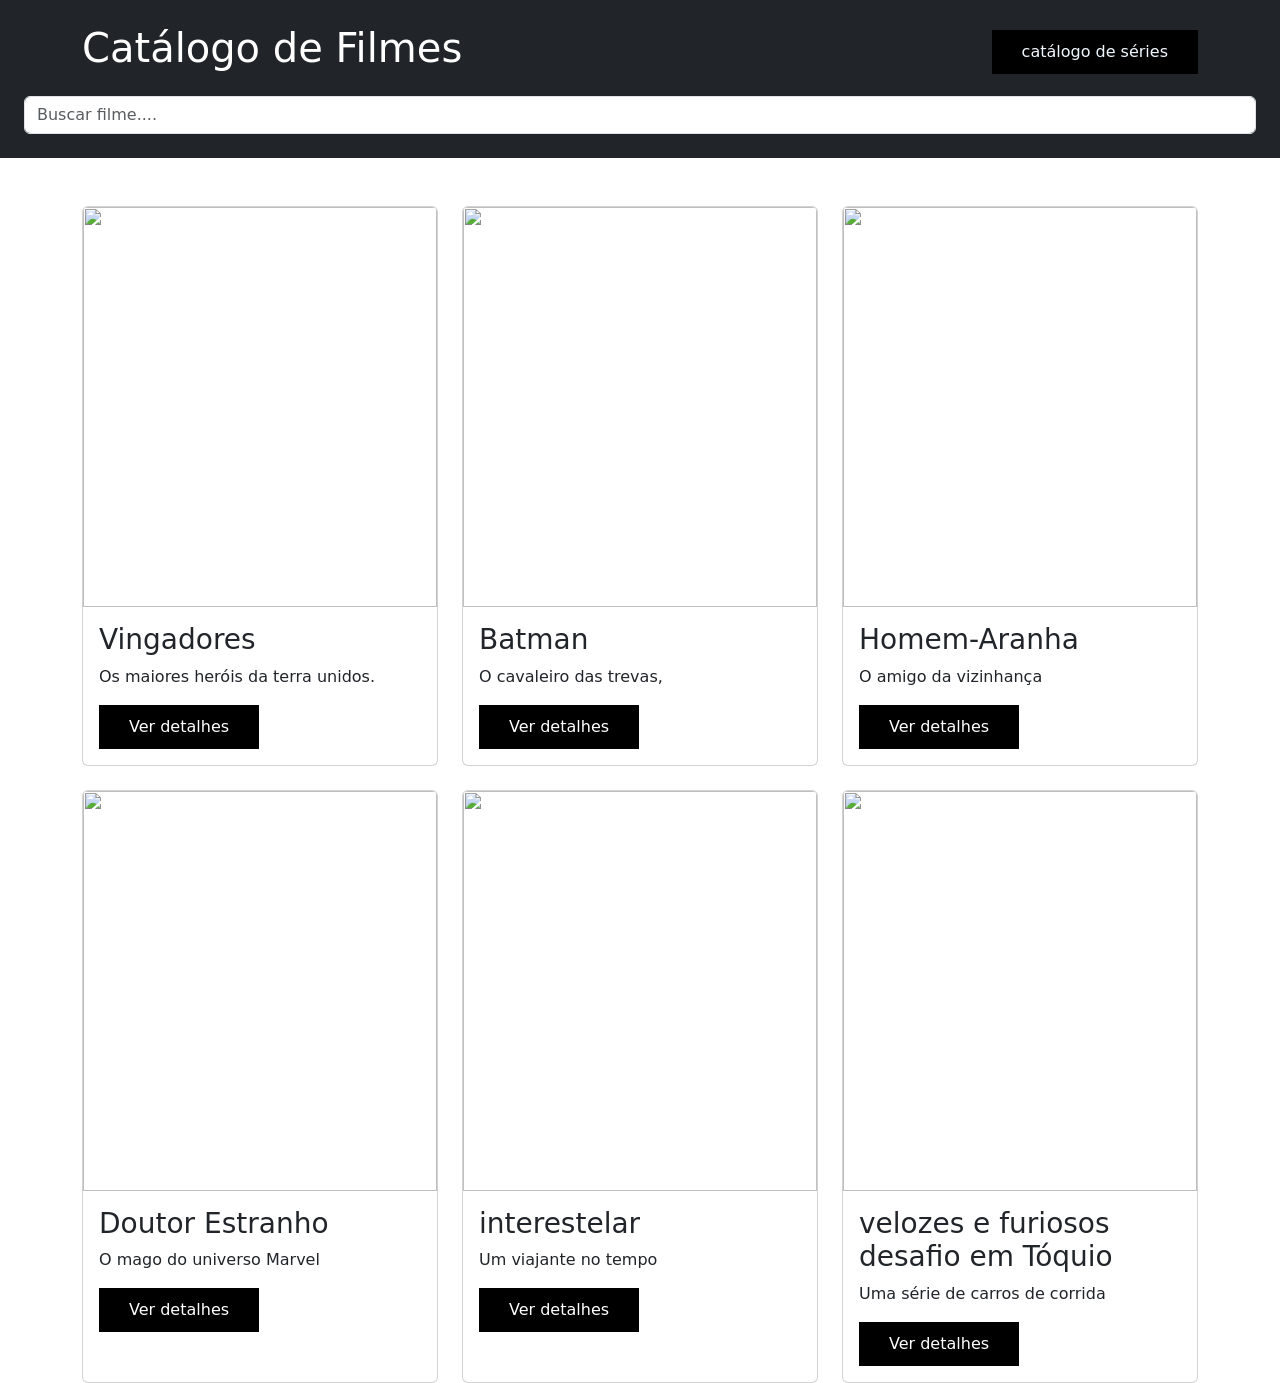
==== CATALOGOFILMES-main/index.html @ 55e606ff "Add files via upload" ====
<!DOCTYPE html>
<html lang="pt-BR">
<head>
    <meta charset="UTF-8">
    <meta name="viewport" content="width=device-width, initial-scale=1.0">
    <title>Meus Filmes</title>
    <link rel="stylesheet" href="css/style.css">
     <link href="https://cdn.jsdelivr.net/npm/bootstrap@5.3.7/dist/css/bootstrap.min.css" rel="stylesheet">
</head>
<body>
    <header class="bg-dark text-white p-4">
        <div class="container">
            <h1>Catálogo de Filmes</h1>
            <button><a href="series.html">catálogo de séries</a></button>
        </div>
        <input type="text" name="campoBusca" id="campoBusca" class="form-control mt-3" placeholder="Buscar filme....">
    </header>
    <main class="container mt-5">
        <div id="listarFilmes" class="row g-4">

        </div>
    </main>
    <script src="https://cdn.jsdelivr.net/npm/sweetalert2@11"></script>
    <script src="script/script.js"></script>
</body>
</html>
---- CATALOGOFILMES-main/css/style.css ----
body {
    background-color: aliceblue;
}

.card-filme {
    transition: 0.3;
    cursor: pointer;
}

.card-filme:hover {
    transform: scale(1.03);
}

.card-filme img {
    height: 400px;
    object-fit: cover;
}

.container {
    display: flex;
    justify-content: space-between;
    align-items: center;
}

button {
    border-radius: 15px;
    padding: 10px 30px;
    background-color: #000;
    border: none;
}

button a {
    text-decoration: none;
    color:aliceblue;
}
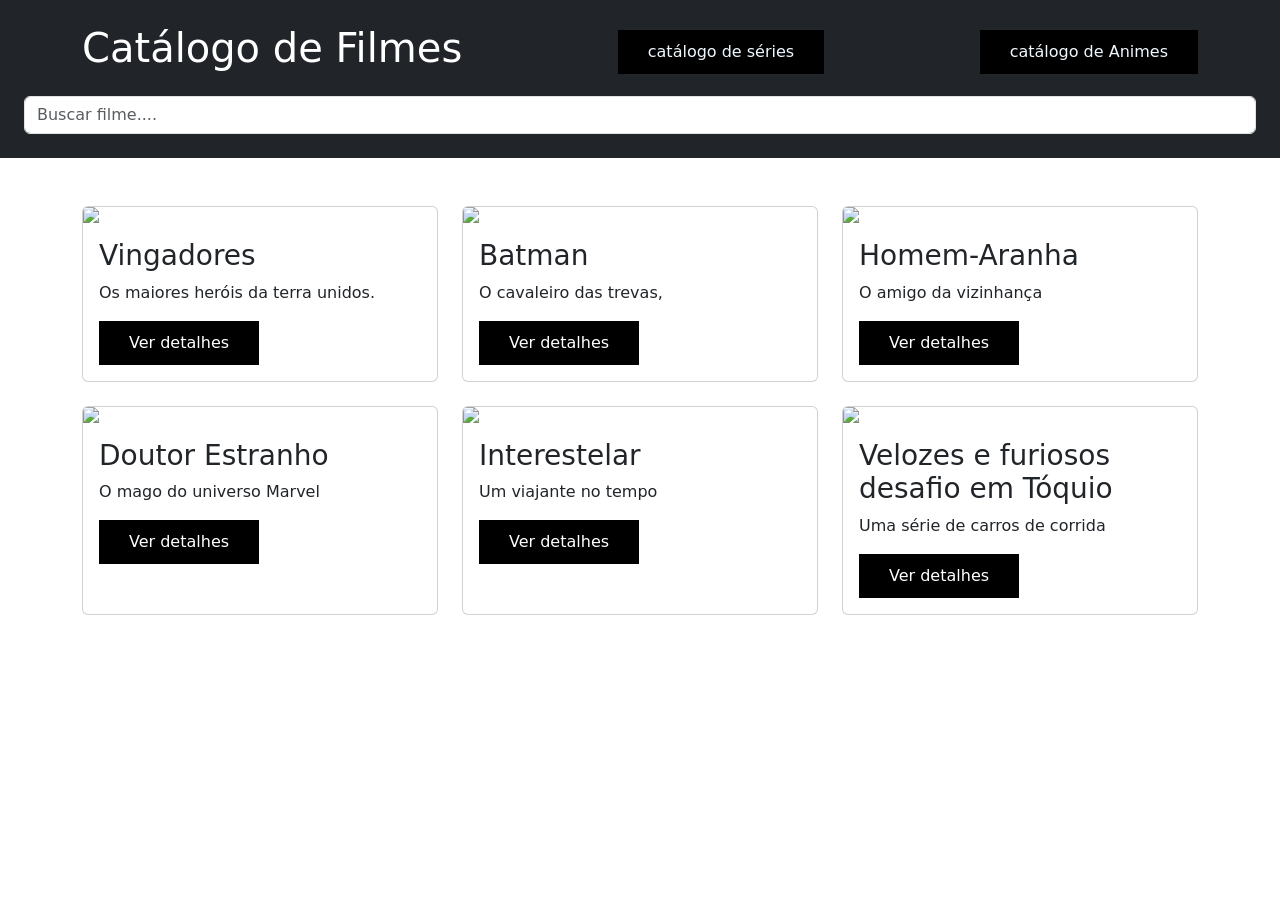
==== commit c5d42323: "Add files via upload" ====
--- a/CATALOGOFILMES-main/index.html
+++ b/CATALOGOFILMES-main/index.html
@@ -12,6 +12,7 @@
         <div class="container">
             <h1>Catálogo de Filmes</h1>
             <button><a href="series.html">catálogo de séries</a></button>
+            <button><a href="animes.html">catálogo de Animes</a></button>
         </div>
         <input type="text" name="campoBusca" id="campoBusca" class="form-control mt-3" placeholder="Buscar filme....">
     </header>
--- a/CATALOGOFILMES-main/css/style.css
+++ b/CATALOGOFILMES-main/css/style.css
@@ -12,7 +12,7 @@
 }
 
 .card-filme img {
-    height: 400px;
+    /* height: 400px; */
     object-fit: cover;
 }
 
